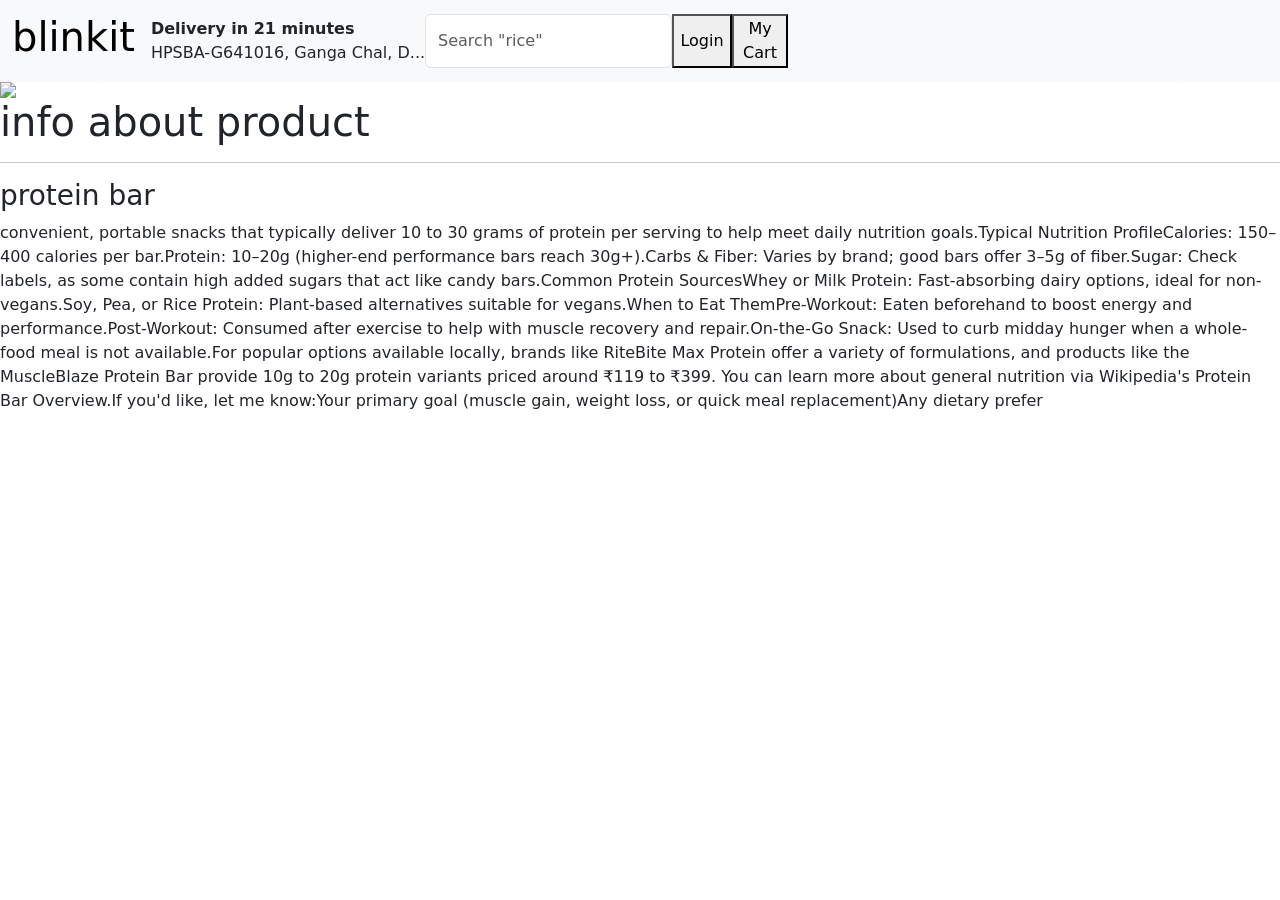
==== page.html @ 37818ac4 "Add files via upload" ====
<!DOCTYPE html>
<html lang="en">

<head>
    <meta charset="UTF-8">
    <meta name="viewport" content="width=device-width, initial-scale=1.0">
    <title>Document</title>
    <link href="https://cdn.jsdelivr.net/npm/bootstrap@5.3.8/dist/css/bootstrap.min.css" rel="stylesheet"
        integrity="sha384-sRIl4kxILFvY47J16cr9ZwB07vP4J8+LH7qKQnuqkuIAvNWLzeN8tE5YBujZqJLB" crossorigin="anonymous">
    <link rel="stylesheet" href="./blinkit.css">
</head>

<body>
    <nav class="navbar navbar-expand-lg bg-body-tertiary">

        <div class="container-fluid">

            <a class="navbar-brand" href="#">
                <h1 class="instamart">
                    <span class="green">blink</span><span class="yellow">it</span>
                </h1>
            </a>

            <button class="navbar-toggler" type="button" data-bs-toggle="collapse" data-bs-target="#navbarScroll"
                aria-controls="navbarScroll" aria-expanded="false" aria-label="Toggle navigation">

                <span class="navbar-toggler-icon"></span>

            </button>

            <div class="collapse navbar-collapse" id="navbarScroll">

                <div class="myadd">
                    <b>Delivery in 21 minutes</b>
                    <br>
                    HPSBA-G641016, Ganga Chal, D...
                </div>

                <form class="d-flex search-box" role="search">

                    <input class="form-control" type="search" placeholder='Search "rice"' aria-label="Search">

                    <button class="login" type="button">
                        Login
                    </button>

                    <button class="cart" type="button">
                         My Cart
                    </button>

                </form>

            </div>

        </div>

    </nav>
    <main class="myproduct">
        <div class="product-1">
            <div id="carouselExampleAutoplaying" class="carousel slide" data-bs-ride="carousel">
                <div class="carousel-inner">
                    <div class="carousel-item active">
                        <img src="https://bodevolvebariatric.com/wp-content/uploads/2026/07/best-protein-bars-for-weight-loss%E2%80%8B.png"
                            class="d-block w-100" height="">
                    </div>
                    <div class="carousel-item">
                        <img src="https://media.post.rvohealth.io/wp-content/uploads/2022/04/homemade-protein-bar-732x549-thumbnail-732x549.jpg"
                            class="d-block w-100" alt="...">
                    </div>
                    <div class="carousel-item">
                        <img src="https://bitesofbliss.in/cdn/shop/products/HI-PROTEINBAR-min.jpg?v=1641313652&width=1080"
                            class="d-block w-100" height="" alt="...">
                    </div>
                </div>
                <button class="carousel-control-prev" type="button" data-bs-target="#carouselExampleAutoplaying"
                    data-bs-slide="prev">
                    <span class="carousel-control-prev-icon" aria-hidden="true"></span>
                    <span class="visually-hidden">Previous</span>
                </button>
                <button class="carousel-control-next" type="button" data-bs-target="#carouselExampleAutoplaying"
                    data-bs-slide="next">
                    <span class="carousel-control-next-icon" aria-hidden="true"></span>
                    <span class="visually-hidden">Next</span>
                </button>
            </div>
        </div>
        <div class="product-2">
            <h1>info about product </h1>
            <hr>
            <h3>protein bar</h3>
            <p>convenient, portable snacks that typically deliver 10 to 30 grams of protein per serving to help meet
                daily nutrition goals.Typical Nutrition ProfileCalories: 150–400 calories per bar.Protein: 10–20g
                (higher-end performance bars reach 30g+).Carbs & Fiber: Varies by brand; good bars offer 3–5g of
                fiber.Sugar: Check labels, as some contain high added sugars that act like candy bars.Common Protein
                SourcesWhey or Milk Protein: Fast-absorbing dairy options, ideal for non-vegans.Soy, Pea, or Rice
                Protein: Plant-based alternatives suitable for vegans.When to Eat ThemPre-Workout: Eaten beforehand to
                boost energy and performance.Post-Workout: Consumed after exercise to help with muscle recovery and
                repair.On-the-Go Snack: Used to curb midday hunger when a whole-food meal is not available.For popular
                options available locally, brands like RiteBite Max Protein offer a variety of formulations, and
                products like the MuscleBlaze Protein Bar provide 10g to 20g protein variants priced around ₹119 to
                ₹399. You can learn more about general nutrition via Wikipedia's Protein Bar Overview.If you'd like, let
                me know:Your primary goal (muscle gain, weight loss, or quick meal replacement)Any dietary prefer</p>
        </div>
    </main>

    <script src="https://cdn.jsdelivr.net/npm/bootstrap@5.3.8/dist/js/bootstrap.bundle.min.js"
        integrity="sha384-FKyoEForCGlyvwx9Hj09JcYn3nv7wiPVlz7YYwJrWVcXK/BmnVDxM+D2scQbITxI"
        crossorigin="anonymous"></script>
</body>

</html>
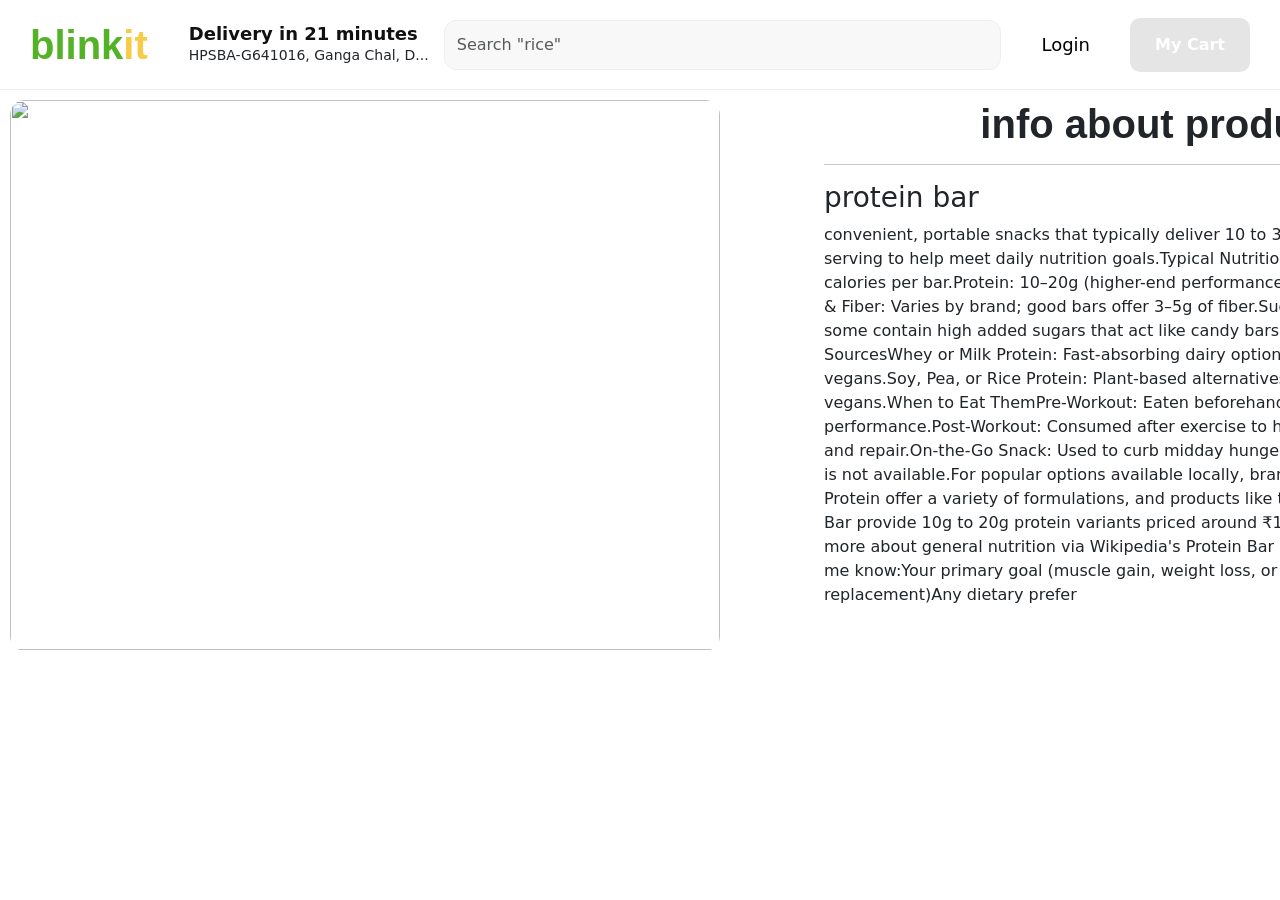
==== commit e284d562: "Add files via upload" ====
--- a/page.html
+++ b/page.html
@@ -7,7 +7,7 @@
     <title>Document</title>
     <link href="https://cdn.jsdelivr.net/npm/bootstrap@5.3.8/dist/css/bootstrap.min.css" rel="stylesheet"
         integrity="sha384-sRIl4kxILFvY47J16cr9ZwB07vP4J8+LH7qKQnuqkuIAvNWLzeN8tE5YBujZqJLB" crossorigin="anonymous">
-    <link rel="stylesheet" href="./blinkit.css">
+    <link rel="stylesheet" href="./index.css">
 </head>
 
 <body>
--- a/index.css
+++ b/index.css
@@ -0,0 +1,368 @@
+.instamart {
+    font-weight: 800;
+    font-size: 40px;
+    font-family: "Arial Rounded MT Bold", Arial, sans-serif;
+    margin: 0;
+}
+
+.green {
+    color: #54b226;
+}
+
+.yellow {
+    color: #f8cb46;
+}
+
+
+/* NAVBAR */
+
+.navbar {
+    height: 90px;
+    border-bottom: 1px solid #eeeeee;
+    background-color: white !important;
+}
+
+.container-fluid {
+    height: 100%;
+    padding: 0 30px;
+}
+
+
+/* LOCATION */
+
+.myadd {
+    width: 280px;
+    padding-left: 25px;
+    font-size: 14px;
+    line-height: 20px;
+}
+
+.myadd b {
+    font-size: 18px;
+    color: #111;
+}
+
+
+/* SEARCH */
+
+.search-box {
+    flex: 1;
+    display: flex;
+    align-items: center;
+    gap: 15px;
+}
+
+.form-control {
+    height: 50px;
+    width: 100%;
+    background-color: #f8f8f8;
+    border: 1px solid #eeeeee;
+    border-radius: 12px;
+    font-size: 16px;
+}
+
+
+/* LOGIN */
+
+.login {
+    border: none;
+    background: transparent;
+    font-size: 18px;
+    padding: 10px 25px;
+    white-space: nowrap;
+}
+
+
+/* CART */
+
+.cart {
+    border: none;
+    background-color: #e5e5e5;
+    color: white;
+    font-size: 16px;
+    font-weight: 600;
+    padding: 15px 25px;
+    border-radius: 10px;
+    white-space: nowrap;
+}
+
+.mycards {
+   
+    display: flex;
+    gap: 5px;
+    padding-left: 20px;
+
+}
+.container{
+     width: 100%;
+     padding-right: 400px;
+    
+}
+
+
+
+.abdu {
+    height: 500px;
+    display: flex;
+    flex-wrap:wrap;
+    gap: 20px;
+    margin-left: 20px;
+    margin-top: 20px;
+}
+
+.hadi {
+    width: 8%;
+    height: 200px;
+    
+    border-radius: 8px;
+    
+}
+
+.hadi img {
+    width: 100%;
+}
+
+.hadi h5{
+    text-align: center;
+}
+
+/* second page */
+
+.myproduct{
+    width: 1500px;
+    height: 600px;
+     padding: 10px;
+    /* border: solid green 2px; */
+    display: flex;
+    justify-content: space-between;
+
+}
+.product-1{
+
+    width: 48%;
+    height: 95%;
+    border-radius: 15px;
+    overflow: hidden;
+
+}
+.product-chiled{
+    /* border: solid rgb(251, 255, 0) 4px; */
+    height: 30%;
+    width: 100%;
+    padding-top: 400px;
+}
+
+.product-2{
+    /* border: solid rgb(81, 0, 255) 1px; */
+     width: 45%;
+    height: 95%;
+
+}
+.product-2 h1{
+    text-align: center;
+    font-weight: 600;
+    font-family:Arial, Helvetica, sans-serif;
+}
+
+
+.carousel-item img{
+    width: 100px;
+     height: 550px;
+   
+     overflow: hidden;
+}
+
+.blinkit-footer {
+    width: 100%;
+    background: #ffffff;
+    margin-top: 50px;
+    font-family: Arial, Helvetica, sans-serif;
+    color: #666;
+}
+
+
+/* MAIN FOOTER */
+
+.footer-content {
+    display: flex;
+    gap: 80px;
+    padding: 60px 8%;
+}
+
+
+/* USEFUL LINKS */
+
+.useful-links {
+    width: 32%;
+}
+
+.useful-links h3,
+.categories h3 {
+    color: #111;
+    font-size: 20px;
+    margin-bottom: 25px;
+}
+
+
+.links-grid {
+    display: grid;
+    grid-template-columns: repeat(3, 1fr);
+    gap: 25px;
+}
+
+
+.footer-content a {
+    display: block;
+    text-decoration: none;
+    color: #777;
+    font-size: 16px;
+    margin-bottom: 14px;
+}
+
+.footer-content a:hover {
+    color: #54b226;
+}
+
+
+/* CATEGORIES */
+
+.categories {
+    flex: 1;
+}
+
+.categories h3 span {
+    color: #54b226;
+    font-size: 16px;
+    font-weight: normal;
+    margin-left: 15px;
+}
+
+
+.category-grid {
+    display: grid;
+    grid-template-columns: repeat(3, 1fr);
+    gap: 40px;
+}
+
+
+/* BOTTOM */
+
+.footer-bottom {
+    margin: 0 8%;
+    padding: 25px 0;
+    background: #fafafa;
+
+    display: flex;
+    align-items: center;
+    justify-content: space-between;
+}
+
+
+.footer-bottom p {
+    font-size: 14px;
+    margin: 0;
+}
+
+
+/* DOWNLOAD APP */
+
+.download {
+    display: flex;
+    align-items: center;
+    gap: 15px;
+}
+
+.download strong {
+    color: #666;
+}
+
+
+.download button {
+    border: none;
+    background: #263238;
+    color: white;
+    padding: 10px 15px;
+    border-radius: 5px;
+}
+
+
+/* SOCIAL */
+
+.social-icons {
+    display: flex;
+    gap: 15px;
+}
+
+
+.social-icons a {
+    width: 42px;
+    height: 42px;
+
+    border-radius: 50%;
+    background: #222;
+
+    color: white;
+
+    display: flex;
+    align-items: center;
+    justify-content: center;
+
+    font-weight: bold;
+    font-size: 18px;
+
+    text-decoration: none;
+}
+
+
+/* DISCLAIMER */
+
+.disclaimer {
+    padding: 25px 8%;
+    font-size: 15px;
+    line-height: 1.5;
+    color: #777;
+}
+
+
+/* MOBILE */
+
+@media (max-width: 900px) {
+
+    .footer-content {
+        flex-direction: column;
+        padding: 40px 5%;
+    }
+
+    .useful-links {
+        width: 100%;
+    }
+
+    .category-grid {
+        grid-template-columns: 1fr 1fr;
+    }
+
+    .footer-bottom {
+        margin: 0 5%;
+        flex-wrap: wrap;
+        gap: 20px;
+    }
+
+}
+
+
+@media (max-width: 600px) {
+
+    .links-grid {
+        grid-template-columns: 1fr 1fr;
+    }
+
+    .category-grid {
+        grid-template-columns: 1fr;
+    }
+
+    .footer-bottom {
+        flex-direction: column;
+        align-items: flex-start;
+    }
+
+}
